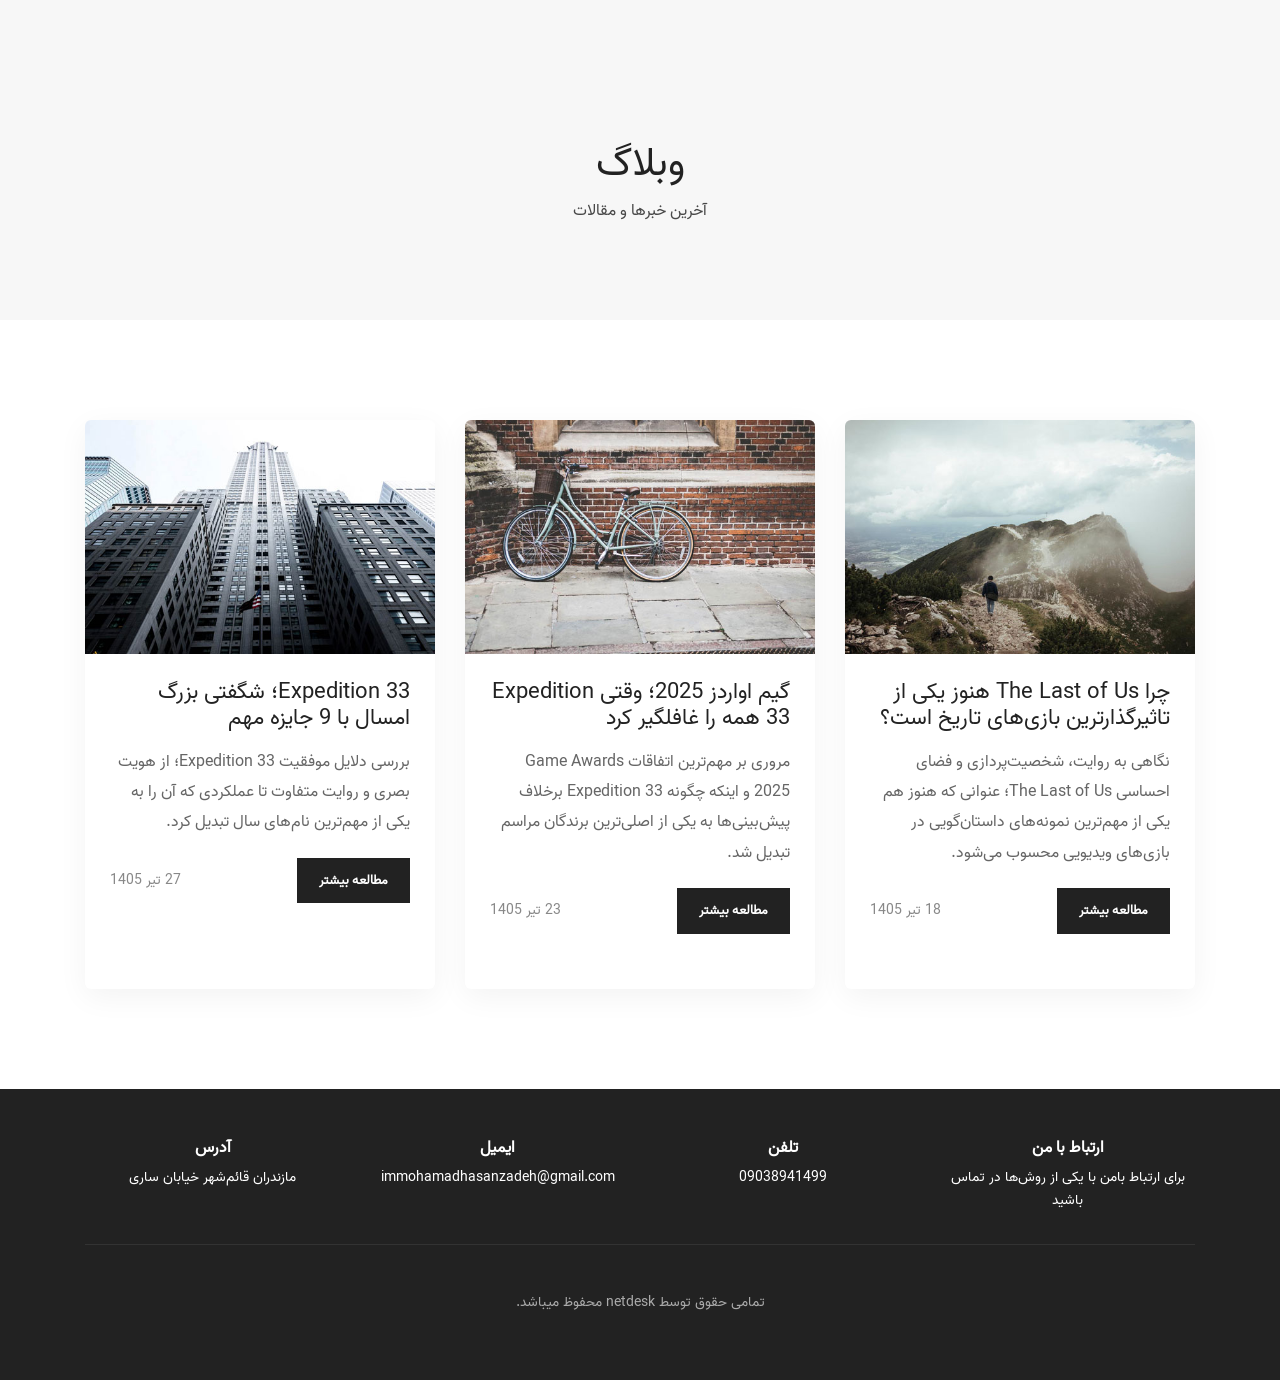
==== blogs-page.html @ 4d90cd68 "Add files via upload" ====
<!DOCTYPE html>
<html lang="fa" dir="rtl">

<head>
    <meta charset="utf-8">
    <meta http-equiv="x-ua-compatible" content="ie=edge">
    <meta name="viewport" content="width=device-width, initial-scale=1">
    <meta name="keywords" content="NetDesk, Blog, Articles">
    <meta name="description" content="آرشیو مقالات وبلاگ">
    <meta name="author" content="NetDesk">
    <title>NetDesk | وبلاگ</title>

    <link rel="icon" href="images/favicon.ico">
    <link rel="stylesheet" href="css/font-awesome.min.css">
    <link rel="stylesheet" href="css/bootstrap.css">
    <link rel="stylesheet" href="css/owl.carousel.min.css">
    <link rel="stylesheet" href="css/owl.theme.default.min.css">
    <link rel="stylesheet" href="css/magnific-popup.css">
    <link rel="stylesheet" href="css/style.css">

    <style>
        .page-banner {
            padding: 140px 0 80px;
            background: #f7f7f7;
            text-align: center;
        }

        .page-banner h1 {
            margin-bottom: 10px;
        }

        .blog-list-section {
            padding: 100px 0;
        }

        .blog-card {
            margin-bottom: 30px;
            background: #fff;
            border-radius: 6px;
            overflow: hidden;
            box-shadow: 0 8px 30px rgba(0, 0, 0, 0.05);
            height: 100%;
        }

        .blog-card img {
            width: 100%;
            display: block;
        }

        .blog-card-content {
            padding: 25px;
        }

        .blog-card-content h3 {
            font-size: 22px;
            margin-bottom: 15px;
        }

        .blog-card-content p {
            color: #666;
            line-height: 1.9;
            margin-bottom: 20px;
        }

        .blog-card-meta {
            display: flex;
            justify-content: space-between;
            align-items: center;
            flex-wrap: wrap;
            gap: 10px;
        }

        .blog-card-meta span {
            color: #888;
            font-size: 14px;
        }

        .pagination-wrap {
            margin-top: 20px;
            text-align: center;
        }

        .pagination-wrap a {
            display: inline-block;
            width: 42px;
            height: 42px;
            line-height: 42px;
            text-align: center;
            background: #f3f3f3;
            color: #222;
            border-radius: 4px;
            margin: 0 4px;
        }

        .pagination-wrap a.active {
            color: #fff;
        }
    </style>
</head>

<body>
    <div class="page-banner">
        <div class="container">
            <h1>وبلاگ</h1>
            <p>آخرین خبرها و مقالات</p>
        </div>
    </div>

<section class="blog-list-section">
    <div class="container">
        <div class="row">

            <div class="col-lg-4 col-md-6 d-flex">
                <div class="blog-card w-100">
                    <img src="images/blog/img-1.jpg" alt="The Last of Us">
                    <div class="blog-card-content">
                        <h3>چرا The Last of Us هنوز یکی از تاثیرگذارترین بازی‌های تاریخ است؟</h3>
                        <p>
                            نگاهی به روایت، شخصیت‌پردازی و فضای احساسی The Last of Us؛ عنوانی که
                            هنوز هم یکی از مهم‌ترین نمونه‌های داستان‌گویی در بازی‌های ویدیویی محسوب می‌شود.
                        </p>
                        <div class="blog-card-meta">
                            <a class="main-btn" href="single-blog-the-last-of-us.html">مطالعه بیشتر</a>
                            <span>18 تیر 1405</span>
                        </div>
                    </div>
                </div>
            </div>

            <div class="col-lg-4 col-md-6 d-flex">
                <div class="blog-card w-100">
                    <img src="images/blog/img-2.jpg" alt="Game Awards 2025">
                    <div class="blog-card-content">
                        <h3>گیم اواردز 2025؛ وقتی Expedition 33 همه را غافلگیر کرد</h3>
                        <p>
                            مروری بر مهم‌ترین اتفاقات Game Awards 2025 و اینکه چگونه Expedition 33
                            برخلاف پیش‌بینی‌ها به یکی از اصلی‌ترین برندگان مراسم تبدیل شد.
                        </p>
                        <div class="blog-card-meta">
                            <a class="main-btn" href="single-blog-game-awards-2025.html">مطالعه بیشتر</a>
                            <span>23 تیر 1405</span>
                        </div>
                    </div>
                </div>
            </div>

            <div class="col-lg-4 col-md-6 d-flex">
                <div class="blog-card w-100">
                    <img src="images/blog/img-3.jpg" alt="Expedition 33">
                    <div class="blog-card-content">
                        <h3>Expedition 33؛ شگفتی بزرگ امسال با 9 جایزه مهم</h3>
                        <p>
                            بررسی دلایل موفقیت Expedition 33؛ از هویت بصری و روایت متفاوت تا عملکردی
                            که آن را به یکی از مهم‌ترین نام‌های سال تبدیل کرد.
                        </p>
                        <div class="blog-card-meta">
                            <a class="main-btn" href="single-blog-expedition-33.html">مطالعه بیشتر</a>
                            <span>27 تیر 1405</span>
                        </div>
                    </div>
                </div>
            </div>

        </div>
    </div>
</section>


<!--Footer Start-->
        <footer class="pt-50 pb-50">
            <div class="container">
                <div class="row text-center">
                    <div class="col-md-3 col-sm-6">
                        <!--Contant Item-->
                        <div class="contact-info">
                            <h5>ارتباط با من</h5>
                            <p>برای ارتباط بامن با یکی از روش‌ها در تماس باشید</p>
                        </div>
                    </div>
                    <div class="col-md-3 col-sm-6">
                        <!--Contant Item-->
                        <div class="contact-info">
                            <h5>تلفن</h5>
                            <p>09038941499</p>
                        </div>
                    </div>
                    <div class="col-md-3 col-sm-6">
                        <!--Contant Item-->
                        <div class="contact-info">
                            <h5>ایمیل</h5>
                            <p>immohamadhasanzadeh@gmail.com</p>
                        </div>
                    </div>
                    <div class="col-md-3 col-sm-6">
                        <!--Contant Item-->
                        <div class="contact-info">
                            <h5>آدرس</h5>
                            <p>مازندران قائم‌شهر خیابان ساری</p>
                        </div>
                    </div>
                </div>
                <div class="row text-center">
                    <div class="col-md-12">
                        <hr>
                        <p class="copy pt-30">
                           تمامی حقوق توسط netdesk محفوظ میباشد.
                        </p>
                    </div>
                </div>
            </div>
        </footer>
        <!--Footer End-->

    <script src="js/jquery.min.js"></script>
    <script src="js/bootstrap.min.js"></script>
    <script src="js/owl.carousel.min.js"></script>
    <script src="js/jquery.magnific-popup.min.js"></script>
    <script src="js/jquery.stellar.js"></script>
    <script src="js/animated.headline.js"></script>
    <script src="js/isotope.pkgd.min.js"></script>
    <script src="js/scrollIt.min.js"></script>
    <script src="js/main.js"></script>
</body>

</html>
---- css/style.css ----
/*==================================
        Table of Content
        1. Body and Core Css
        2. Preloader
        3. Navbar
        4. Banner Section
        5. About Section
        6. Services Section
        7. Stats Section
        8. Portfolio Section
        9. Blogs Section
        10. Testimonial Section
        11. Contact Form Section
        12. Footer
        13. Blogs Page
        14. Single Blog Page
        15. Mobile Responsive
        16. background Video
==================================*/


/*============ 1. Body and Core Css ============*/
@font-face {
    font-family: "Vazir";
    src: url(../fonts/Vazir.ttf);
}
* {
    -webkit-box-sizing: border-box;
    box-sizing: border-box;
    padding: 0;
    margin: 0;
    text-decoration: none !important;
    list-style: none !important;
    outline: none !important;
}

h1,
h2,
h3,
h4,
h5,
h6 {
    color: #222;
}

img {
    width: 100%;
    height: auto;
}

a,
a:hover,
a:focus {
    color: inherit;
}

body {
    font-family: "Vazir";
    position: relative;
    font-size: 16px;
    line-height: 1.65;
    color: #484848;
    -webkit-font-smoothing: antialiased;
}

p {
    font-size: 16px;
    line-height: 1.65;
    font-family: "Vazir";
}

span {
    display: inline-block;
}


/*===========Margin And Paddings============*/

.mt-0 {
    margin-top: 0 !important;
}
.mt-5 {
    margin-top: 5px !important;
}
.mt-10 {
    margin-top: 10px !important;
}
.mt-15 {
    margin-top: 15px !important;
}
.mt-20 {
    margin-top: 20px !important;
}
.mt-25 {
    margin-top: 25px !important;
}
.mt-30 {
    margin-top: 30px !important;
}
.mt-35 {
    margin-top: 35px !important;
}
.mt-40 {
    margin-top: 40px !important;
}
.mt-45 {
    margin-top: 45px !important;
}
.mt-50 {
    margin-top: 50px !important;
}
.mt-55 {
    margin-top: 55px !important;
}
.mt-60 {
    margin-top: 60px !important;
}
.mt-62 {
    margin-top: 62px !important;
}
.mt-65 {
    margin-top: 65px !important;
}
.mt-70 {
    margin-top: 70px !important;
}
.mt-75 {
    margin-top: 75px !important;
}
.mt-80 {
    margin-top: 80px !important;
}
.mt-85 {
    margin-top: 85px !important;
}
.mt-90 {
    margin-top: 90px !important;
}
.mt-95 {
    margin-top: 95px !important;
}
.mt-100 {
    margin-top: 100px !important;
}
/* Custom Margin Bottom */
.mb-0 {
    margin-bottom: 0 !important;
}
.mb-5 {
    margin-bottom: 5px !important;
}
.mb-10 {
    margin-bottom: 10px !important;
}
.mb-15 {
    margin-bottom: 15px !important;
}
.mb-20 {
    margin-bottom: 20px !important;
}
.mb-25 {
    margin-bottom: 25px !important;
}
.mb-30 {
    margin-bottom: 30px !important;
}
.mb-35 {
    margin-bottom: 35px !important;
}
.mb-40 {
    margin-bottom: 40px !important;
}
.mb-45 {
    margin-bottom: 45px !important;
}
.mb-50 {
    margin-bottom: 50px !important;
}
.mb-55 {
    margin-bottom: 55px !important;
}
.mb-60 {
    margin-bottom: 60px !important;
}
.mb-62 {
    margin-bottom: 62px !important;
}
.mb-65 {
    margin-bottom: 65px !important;
}
.mb-70 {
    margin-bottom: 70px !important;
}
.mb-75 {
    margin-bottom: 75px !important;
}
.mb-80 {
    margin-bottom: 80px !important;
}
.mb-85 {
    margin-bottom: 85px !important;
}
.mb-90 {
    margin-bottom: 90px !important;
}
.mb-95 {
    margin-bottom: 95px !important;
}
.mb-100 {
    margin-bottom: 100px !important;
}
.m-0 {
    margin: 0px !important;
}
/* Custom Padding top */
.pt-0 {
    padding-top: 0 !important;
}
.pt-5 {
    padding-top: 5px !important;
}
.pt-10 {
    padding-top: 10px !important;
}
.pt-15 {
    padding-top: 15px !important;
}
.pt-20 {
    padding-top: 20px !important;
}
.pt-25 {
    padding-top: 25px !important;
}
.pt-30 {
    padding-top: 30px !important;
}
.pt-35 {
    padding-top: 35px !important;
}
.pt-40 {
    padding-top: 40px !important;
}
.pt-45 {
    padding-top: 45px !important;
}
.pt-50 {
    padding-top: 50px !important;
}
.pt-55 {
    padding-top: 55px !important;
}
.pt-60 {
    padding-top: 60px !important;
}
.pt-65 {
    padding-top: 65px !important;
}
.pt-70 {
    padding-top: 70px !important;
}
.pt-75 {
    padding-top: 75px !important;
}
.pt-80 {
    padding-top: 80px !important;
}
.pt-85 {
    padding-top: 85px !important;
}
.pt-90 {
    padding-top: 90px !important;
}
.pt-95 {
    padding-top: 95px !important;
}
.pt-100 {
    padding-top: 100px !important;
}
/* Custom Padding top */
.pb-0 {
    padding-bottom: 0 !important;
}
.pb-5 {
    padding-bottom: 5px !important;
}
.pb-10 {
    padding-bottom: 10px !important;
}
.pb-15 {
    padding-bottom: 15px !important;
}
.pb-20 {
    padding-bottom: 20px !important;
}
.pb-25 {
    padding-bottom: 25px !important;
}
.pb-30 {
    padding-bottom: 30px !important;
}
.pb-35 {
    padding-bottom: 35px !important;
}
.pb-40 {
    padding-bottom: 40px !important;
}
.pb-45 {
    padding-bottom: 45px !important;
}
.pb-50 {
    padding-bottom: 50px !important;
}
.pb-55 {
    padding-bottom: 55px !important;
}
.pb-60 {
    padding-bottom: 60px !important;
}
.pb-65 {
    padding-bottom: 65px !important;
}
.pb-70 {
    padding-bottom: 70px !important;
}
.pb-75 {
    padding-bottom: 75px !important;
}
.pb-80 {
    padding-bottom: 80px !important;
}
.pb-85 {
    padding-bottom: 85px !important;
}
.pb-90 {
    padding-bottom: 90px !important;
}
.pb-95 {
    padding-bottom: 95px !important;
}
.pb-100 {
    padding-bottom: 100px !important;
}
.p-0 {
    padding: 0 !important;
}


/*===========Helpers Css============*/

.heading {
    margin-bottom: 50px;
}

.heading h6 {
    font-size: 16px;
    font-weight: 500;
    margin-bottom: 10px;
    text-transform: uppercase;
}

.heading h2 {
    font-size: 32px;
    font-weight: 600;
    text-transform: uppercase;
}

.owl-theme .owl-dot span {
    width: 20px !important;
}

.bg-gray {
    background-color: #f2f2f2;
}

.main-btn {
    display: inline-block;
    background-color: #222;
    padding: 10px 20px;
    border: 2px solid #222;
    color: #fff;
    text-transform: uppercase;
    -webkit-transition: .2s background-color ease;
    -o-transition: .2s background-color ease;
    transition: .2s background-color ease;
    font-size: 13px;
    font-weight: 600;
    cursor: pointer;
}

.main-btn:hover {
    color: #222;
    background-color: transparent;
}

.bread-crumb a {
    color: #fff;
    display: inline-block;
    margin: 0 10px;
    position: relative;
    font-size: 14px;
    text-transform: uppercase;
}

.bread-crumb a:before {
    content: "/";
    position: absolute;
    left: -15px;
}

.bread-crumb a:last-child:before {
    display: none;
}

blockquote {
    font-size: 15px;
    color: #222;
    border-right: 4px solid #222;
    padding-right: 20px;
    margin: 40px 0;
    font-weight: 500;
}


/*============ 2. Preloader  ============*/

.preloader {
    position: fixed;
    background-color: #fff;
    z-index: 9999;
    height: 100%;
    width: 100%;
    -webkit-transition: .1s all ease;
    -o-transition: .1s all ease;
    transition: .1s all ease;
    -webkit-transition-delay: .5s;
    -o-transition-delay: .5s;
    transition-delay: .5s;
}

.preloader.loaded {
    opacity: 0;
    visibility: hidden;
}

.preloader:before,
.preloader:after {
    content: "";
    position: absolute;
    height: 50%;
    width: 100%;
    background-color: #222;
    -webkit-transition: .5s all ease;
    -o-transition: .5s all ease;
    transition: .5s all ease;
}

.preloader:before {
    top: 0;
    left: 0;
}

.preloader:after {
    bottom: 0;
    left: 0;
}

.preloader.loaded:before,
.preloader.loaded:after {
    height: 0%;
}

.preloader .loader {
    width: 50px;
    height: 50px;
    -webkit-border-radius: 50%;
    border-radius: 50%;
    position: fixed;
    top: 50%;
    left: 50%;
    -webkit-transform: translate(-50%, -50%);
    -ms-transform: translate(-50%, -50%);
    transform: translate(-50%, -50%);
    z-index: 1;
    background-color: #fff;
    -webkit-transition: .2s all ease;
    -o-transition: .2s all ease;
    transition: .2s all ease;
    -webkit-animation: 1s infinite ease-in-out;
    animation: 1s infinite ease-in-out;
}

.preloader .loader:before,
.preloader .loader:after {
    -webkit-animation: .8s infinite ease-in-out;
    animation: .8s infinite ease-in-out;
    width: 100%;
    height: 100%;
    -webkit-border-radius: 50%;
    border-radius: 50%;
    position: absolute;
    top: 0;
    left: 0;
}

.preloader .loader:before {
    content: '';
    border: 10px solid #222;
    top: -10px;
    left: -10px;
    -webkit-box-sizing: content-box;
    box-sizing: content-box;
    -webkit-animation-name: anim-loader;
    animation-name: anim-loader;
}

.preloader.loaded .loader {
    opacity: 0;
}

@-webkit-keyframes anim-loader {
    0% {
        -webkit-transform: scale(0);
        transform: scale(0);
    }
    100% {
        -webkit-transform: scale(1);
        transform: scale(1);
    }
}

@keyframes anim-loader {
    0% {
        -webkit-transform: scale(0);
        transform: scale(0);
    }
    100% {
        -webkit-transform: scale(1);
        transform: scale(1);
    }
}


/*============ 3. Navbar ============*/

nav.navbar {
    position: absolute;
    width: 100%;
    top: 0;
    z-index: 999;
    padding-top: 30px;
    padding-bottom: 20px;
    -webkit-transition: all .5s ease;
    -o-transition: all .5s ease;
    transition: all .5s ease;
}

nav.navbar .logo {
    font-size: 22px;
    font-weight: 800;
    text-transform: uppercase;
    letter-spacing: 1px;
    color: #d76d6d;
    font-family: "Vazir";
}

nav.navbar .navbar-toggler {
    border: 0;
}

nav.navbar .navbar-toggler .navbar-toggler-icon {
    background-image: url("data:image/svg+xml;charset=utf8,%3Csvg viewBox='0 0 32 32' xmlns='http://www.w3.org/2000/svg'%3E%3Cpath stroke='rgba(255,255,255, 1)' stroke-width='2' stroke-linecap='round' stroke-miterlimit='10' d='M4 8h24M4 16h24M4 24h24'/%3E%3C/svg%3E");
}

nav.navbar .nav-item {
    font-size: 13px;
    font-weight: 400;
    padding-right: 13px;
    padding-left: 13px;
    color: #ffffff;
    text-transform: uppercase;
}

nav.navbar .nav-item:first-child {
    padding-left: 0;
}

nav.navbar .nav-item:last-child {
    padding-right: 0;
}

nav.navbar .nav-item .nav-link {
    color: #ffffff;
    position: relative;
    text-decoration: none;
    padding: 0;
}

nav.navbar .nav-item .nav-link:before {
    content: "";
    position: absolute;
    width: 100%;
    height: 2px;
    bottom: 0;
    left: 0;
    background-color: #ff7979;
    visibility: hidden;
    -webkit-transform: scaleX(0);
    -ms-transform: scaleX(0);
    transform: scaleX(0);
    -webkit-transition: all 0.3s ease-in-out 0s;
    -o-transition: all 0.3s ease-in-out 0s;
    transition: all 0.3s ease-in-out 0s;
}

nav.navbar .nav-item .nav-link.active:before {
    visibility: visible;
    -webkit-transform: scaleX(1);
    -ms-transform: scaleX(1);
    transform: scaleX(1);
}

nav.navbar .nav-item .nav-link.last-active:before {
    visibility: visible;
    -webkit-transform: scaleX(1);
    -ms-transform: scaleX(1);
    transform: scaleX(1);
}

nav.fixed-top {
    position: fixed;
    padding-top: 13px;
    padding-bottom: 13px;
    background-color: #fff;
    -webkit-box-shadow: 0px 0px 18px 1px rgba(0, 0, 0, 0.1);
    box-shadow: 0px 0px 18px 1px rgba(0, 0, 0, 0.1);
}

nav.fixed-top .logo {
    color: #000;
}

nav.fixed-top .logo:focus,
nav.fixed-top .logo:hover {
    color: #000;
}

nav.fixed-top .navbar-toggler .navbar-toggler-icon {
    background-image: url("data:image/svg+xml;charset=utf8,%3Csvg viewBox='0 0 32 32' xmlns='http://www.w3.org/2000/svg'%3E%3Cpath stroke='rgba(0,0,0, 1)' stroke-width='2' stroke-linecap='round' stroke-miterlimit='10' d='M4 8h24M4 16h24M4 24h24'/%3E%3C/svg%3E");
}

nav.fixed-top .nav-item {
    color: #000;
}

nav.fixed-top .nav-item .nav-link {
    color: #000 !important;
}

nav.fixed-top .nav-item .nav-link:before {
    background-color: #000;
}


/*============ 4. Banner Section============*/

.banner {
    width: 100%;
    -webkit-background-size: cover;
    background-size: cover;
    background-repeat: no-repeat;
    position: relative;
    overflow: hidden;
}

.banner:after {
    content: " ";
    position: absolute;
    top: 0;
    bottom: 0;
    left: 0;
    right: 0;
    background-color: #000;
    z-index: 2;
    opacity: .5;
}

.banner .banner-caption {
    top: 50%;
    position: absolute;
    color: #fff;
    z-index: 11;
    width: 100%;
    -webkit-transform: translateY(-50%);
    -ms-transform: translateY(-50%);
    transform: translateY(-50%);
}

.banner .banner-caption h1 {
    font-size: 88px;
    font-weight: 900;
    color: #fff;
}

.banner .banner-caption p {
    font-size: 24px;
    font-family: "Vazir";
    color: #eee;
}

.cd-headline {
    font-size: 3rem;
    line-height: 1.2;
}

.cd-words-wrapper {
    display: inline-block;
    position: relative;
    text-align: left;
}

.cd-words-wrapper b {
    display: inline-block;
    position: absolute;
    white-space: nowrap;
    left: 0;
    top: 0;
}

.cd-words-wrapper b.is-visible {
    position: relative;
}

.no-js .cd-words-wrapper b {
    opacity: 0;
}

.no-js .cd-words-wrapper b.is-visible {
    opacity: 1;
}


/* xclip */

.cd-headline.clip span {
    display: inline-block;
    padding: .2em 0;
}

.cd-headline.clip .cd-words-wrapper {
    overflow: hidden;
    vertical-align: top;
}

.cd-headline.clip .cd-words-wrapper::after {
    /* line */
    content: '';
    position: absolute;
    top: 10%;
    right: 0;
    width: 2px;
    height: 70%;
    background-color: #aebcb9;
}

.cd-headline.clip b {
    opacity: 0;
}

.cd-headline b.is-visible {
    opacity: 1;
    font-weight: 700;
}

.arrow {
    position: absolute;
    bottom: 10vh;
    width: 100vw;
    z-index: 11;
    padding-left: 75px;
}

.arrow a {
    color: #b9b9b9;
}

.bounce {
    -webkit-animation: bounce 2s infinite;
    animation: bounce 2s infinite;
}

@-webkit-keyframes bounce {
    0%,
    20%,
    50%,
    80%,
    100% {
        -webkit-transform: translateY(0);
        transform: translateY(0);
    }
    40% {
        -webkit-transform: translateY(-30px);
        transform: translateY(-30px);
    }
    60% {
        -webkit-transform: translateY(-15px);
        transform: translateY(-15px);
    }
}

@keyframes bounce {
    0%,
    20%,
    50%,
    80%,
    100% {
        -webkit-transform: translateY(0);
        transform: translateY(0);
    }
    40% {
        -webkit-transform: translateY(-30px);
        transform: translateY(-30px);
    }
    60% {
        -webkit-transform: translateY(-15px);
        transform: translateY(-15px);
    }
}


/*===Slider Page===*/
.banner .banner-slider {
    position: absolute;
    left: 0;
    top: 0;
    width: 100%;
    z-index: -1;
}


/*===Creative Page===*/
#home-svg {
    height: 150px;
    width: 100vw;
    position: absolute;
    bottom: 0px;
    left: 0;
    z-index: 3;
}

#home-svg .p-curve {
    fill: #bbbbbb;
}

/*===Center Banner Captions===*/

.banner-centered .banner-caption {
    text-align: center;
}

.banner-centered .arrow {
    padding-left: 0;
    text-align: center;
}

/*===Index Particles===*/

.banner #particles-js {
  position: absolute;
  top: 0;
  left: 0;
  height: 100vh;
  width: 100%;
  z-index: 15;
}


/*============ 5. About Section ============*/

section.about .about-img {
    position: relative;
}

section.about .about-img:before {
    content: "";
    background-color: #f2f2f2;
    width: 100%;
    height: 100%;
    position: absolute;
    bottom: -10%;
    right: -10%;
    z-index: 0;
}

section.about .about-img img {
    position: relative;
    width: 100%;
    z-index: 1;
    -webkit-box-shadow: 0 0 85px 0 rgba(0, 0, 0, 0.14);
    box-shadow: 0 0 85px 0 rgba(0, 0, 0, 0.14);
}

section.about .about-content .about-heading {
    margin-bottom: 20px;
}

section.about .about-content .about-heading h2 {
    font-size: 32px;
    font-weight: 600;
    text-transform: uppercase;
}

section.about .about-content .about-heading span {
    font-family: "Vazir";
    color: #222;
    font-size: 19px;
}

section.about .about-content p {
    line-height: 28px;
}

section.about .about-content .social-icons {
    margin-top: 30px;
}

section.about .about-content .social-icons a {
    display: inline-block;
    font-size: 15px;
    line-height: 26px;
    text-align: center;
    margin-right: 10px;
    background-color: #222;
    -webkit-border-radius: 50%;
    border-radius: 50%;
    border: 2px solid #222;
    width: 30px;
    height: 30px;
    -webkit-transition: .2s all ease;
    -o-transition: .2s all ease;
    transition: .2s all ease;
}

section.about .about-content .social-icons a .fa {
    color: #fff;
    -webkit-transition: .2s all ease;
    -o-transition: .2s all ease;
    transition: .2s all ease;
}

section.about .about-content .social-icons a:hover {
    border: 2px solid #222;
    background: transparent;
    line-height: 26px;
}

section.about .about-content .social-icons a:hover .fa {
    color: #222;
}

section.about .about-content .about-button {
    margin-top: 40px;
}


/*============ 6. Services Section ============*/

section.services .service-item {
    text-align: center;
    margin-bottom: 50px;
}

section.services .service-item .icon {
    color: #222;
    display: inline-block;
    margin-bottom: 20px;
    width: 80px;
    height: 80px;
    line-height: 78px;
    font-size: 30px;
    border: 1px solid #acacac;
    -webkit-border-radius: 50%;
    border-radius: 50%;
    -webkit-transition: .5s all ease;
    -o-transition: .5s all ease;
    transition: .5s all ease;
}

section.services .service-item h4 {
    font-size: 18px;
    font-weight: 700;
    margin-bottom: 16px;
    text-transform: uppercase;
}

section.services .service-item:hover .icon {
    -webkit-box-shadow: 0 5px 30px #ff7979;
    box-shadow: 0 5px 30px #ff7171;
    border-color: #ff7171;
}


/*============ 7. Stats Section ============*/

.stats {
    -webkit-background-size: cover;
    background-size: cover;
    background-repeat: no-repeat;
    background-position: center;
    background-attachment: fixed;
    position: relative;
    overflow: hidden;
}

.stats:after {
    content: " ";
    position: absolute;
    top: 0;
    bottom: 0;
    left: 0;
    right: 0;
    background-color: #000;
    z-index: 2;
    opacity: .60;
}

.stats .single-stat {
    text-align: center;
    color: #fff;
    z-index: 10;
    position: relative;
}

.stats .single-stat .stat-icon .fa {
    font-size: 30px;
    padding-bottom: 10px;
    margin-bottom: 10px;
    border-bottom: 3px solid #fff;
}

.stats .single-stat h2 {
    color: #fff;
    font-weight: 800;
}

.stats .single-stat p {
    font-weight: 600;
    margin-bottom: 30px;
}


/*============ 8. Portfolio Section ============*/

section.portfolio .portfolio-filter {
    margin-bottom: 40px;
}

section.portfolio .portfolio-filter ul li {
    display: inline-block;
    font-size: 14px;
    margin-right: 20px;
    color: #222;
    position: relative;
    font-family: "Vazir";
    cursor: pointer;
    text-transform: uppercase;
}

section.portfolio .portfolio-filter ul li:last-child {
    margin-right: 0;
}

section.portfolio .portfolio-filter ul li:last-child:before {
    visibility: hidden;
}

section.portfolio .portfolio-filter ul li:before {
    content: "/";
    position: absolute;
    right: -15px;
    font-weight: 400;
}

section.portfolio .portfolio-filter ul li.sel-item {
    font-weight: 600;
}

section.portfolio .portfolio-items .item {
    margin-bottom: 30px;
}

section.portfolio .portfolio-items .item .item-content {
    position: relative;
    overflow: hidden;
}

section.portfolio .portfolio-items .item .item-content:before {
    content: "";
    position: absolute;
    top: 10px;
    right: 10px;
    bottom: 10px;
    left: 10px;
    background-color: rgba(255, 255, 255, 0.9);
    opacity: 0;
    -webkit-transform: scale(0.8);
    -ms-transform: scale(0.8);
    transform: scale(0.8);
    -webkit-transition: .5s all ease;
    -o-transition: .5s all ease;
    transition: .5s all ease;
}

section.portfolio .portfolio-items .item .item-content:hover:before {
    -webkit-transform: scale(1);
    -ms-transform: scale(1);
    transform: scale(1);
    opacity: 1;
}

section.portfolio .portfolio-items .item .item-content .item-overlay {
    position: absolute;
    width: 100%;
    top: 50%;
    -webkit-transform: translateY(-50%);
    -ms-transform: translateY(-50%);
    transform: translateY(-50%);
    text-align: center;
}

section.portfolio .portfolio-items .item .item-content .item-overlay h6 {
    text-transform: uppercase;
    -webkit-transform: translateY(-10px);
    -ms-transform: translateY(-10px);
    transform: translateY(-10px);
    opacity: 0;
    -webkit-transition: .5s all ease;
    -o-transition: .5s all ease;
    transition: .5s all ease;
    font-size: 14px;
    font-weight: 800;
    letter-spacing: 1px;
}

section.portfolio .portfolio-items .item .item-content .item-overlay .icons .icon {
    -webkit-transform: translateY(10px);
    -ms-transform: translateY(10px);
    transform: translateY(10px);
    -webkit-transition: .5s all ease;
    -o-transition: .5s all ease;
    transition: .5s all ease;
    opacity: 0;
}

section.portfolio .portfolio-items .item .item-content .item-overlay .icons .icon a {
    display: inline-block;
    -webkit-transition: .5s all ease;
    -o-transition: .5s all ease;
    transition: .5s all ease;
    height: 40px;
    width: 40px;
    margin-top: 30px;
    background-color: #fff;
    font-size: 22px;
    line-height: 40px;
    color: #222;
    -webkit-border-radius: 20%;
    border-radius: 20%;
    -webkit-box-shadow: 0 0 10px rgba(0, 0, 0, 0.45);
    box-shadow: 0 0 10px rgba(0, 0, 0, 0.45);
}

section.portfolio .portfolio-items .item .item-content:hover .item-overlay h6,
section.portfolio .portfolio-items .item .item-content:hover .item-overlay .icons .icon {
    -webkit-transform: translateY(0);
    -ms-transform: translateY(0);
    transform: translateY(0);
    opacity: 1;
}


/*============ 9. Blogs Section ============*/

.blogs .owl-carousel .owl-stage-outer {
    padding: 15px 0;
}

.blogs .blog-item {
    -webkit-box-shadow: 0px 0px 30px -4px rgba(0, 0, 0, 0.1);
    box-shadow: 0px 0px 30px -4px rgba(0, 0, 0, 0.1);
}

.blogs .blog-item .blog-img {
    position: relative;
    overflow: hidden;
}

.blogs .blog-item .blog-img img {
    display: block;
    width: 100%;
    -webkit-transition: all .5s;
    -o-transition: all .5s;
    transition: all .5s;
}

.blogs .blog-item .blog-img img:hover {
    -webkit-transform: scale(1.15);
    -ms-transform: scale(1.15);
    transform: scale(1.15);
}

.blogs .blog-item .blog-content {
    padding: 30px 15px 15px;
    background: #fff;
}

.blogs .blog-item .blog-content h3 {
    font-size: 20px;
    font-weight: 600;
    color: #222;
    margin-bottom: 15px;
}

.blogs .blog-item .blog-content p {
    padding-bottom: 20px;
    border-bottom: 1px solid #f7f7f7;
    margin-bottom: 0;
}

.blogs .blog-item .blog-content .blog-meta {
    padding-top: 15px;
}

.blogs .blog-item .blog-content .blog-meta span {
    font-size: 13px;
    color: #748182;
}

.blogs .blog-item .blog-content .blog-meta .more {
    color: #222;
    border-bottom: 1px solid #aaa;
    font-weight: 600;
}

.blogs .blog-item .blog-content .blog-meta .date {
    float: left;
}

.blog-list .blog-item {
    margin-bottom: 50px;
}


/*============ 10. Testimonial Section ============*/

.testimonials {
    -webkit-background-size: cover;
    background-size: cover;
    background-repeat: no-repeat;
    background-position: center;
    background-attachment: fixed;
    position: relative;
    overflow: hidden;
}

.testimonials:after {
    content: " ";
    position: absolute;
    top: 0;
    bottom: 0;
    left: 0;
    right: 0;
    background-color: #000;
    z-index: 2;
    opacity: .60;
}

.testimonials .container {
    position: relative;
    z-index: 10;
}

.testimonials .testimonial-item .author-img {
    width: 120px;
    height: 120px;
    -webkit-border-radius: 50%;
    border-radius: 50%;
    overflow: hidden;
    margin: 0 auto 15px;
}

.testimonials .testimonial-item p {
    word-spacing: 2px;
    color: #fff;
}

.testimonials .testimonial-item h5 {
    font-size: 24px;
    font-weight: 600;
    margin: 20px 0 5px;
    color: #fff;
}

.testimonials .testimonial-item span {
    font-size: 14px;
    font-weight: 600;
    color: #fff;
    margin-bottom: 20px;
    display: block;
}


/*============ 11. Contact Section ============*/

.contact .single-info {
    position: relative;
    padding: 30px;
    margin-bottom: 15px;
    background-color: #f5f5f5;
    -webkit-box-shadow: 0 0 20px rgba(0, 0, 0, 0.2);
    box-shadow: 0 0 20px rgba(0, 0, 0, 0.2);
}

.contact .single-info .info-icon {
    position: absolute;
    top: 25px;
    left: 30px;
    width: 50px;
    height: 50px;
    font-size: 18px;
    color: #fff;
    background-color: #222;
    text-align: center;
    line-height: 50px;
    -webkit-border-radius: 50%;
    border-radius: 50%;
}

.contact .single-info .info-content {
    padding-left: 70px;
}

.contact .single-info .info-content h5 {
    margin-bottom: 5px;
    text-transform: capitalize;
    font-size: 14px;
    font-weight: 700;
    line-height: 1.2;
}

.contact .single-info .info-content p {
    margin-bottom: 0;
    font-size: 15px;
}

.contact #contact-form .form-group {
    margin-bottom: 24px;
}

.contact #contact-form .form-group .form-control {
    font-size: 14px;
    font-family: "Vazir";
    -webkit-box-shadow: none;
    box-shadow: none;
    -webkit-border-radius: 0;
    border-radius: 0;
    color: #222;
    border: 0;
    border-bottom: 2px solid #222;
    height: 3em;
    -webkit-transition: all .4s ease;
    -o-transition: all .4s ease;
    transition: all .4s ease;
}

.contact #contact-form .form-group textarea.form-control {
    height: auto;
    resize: none;
}

.contact #contact-form .form-group .con-error {
    border-color: red;
}

.contact #contact-form .form-control:hover,
.contact #contact-form .form-control:active,
.contact #contact-form .form-control:focus {
    -webkit-box-shadow: none;
    -moz-webkit-box-shadow: none;
    box-shadow: none;
    border-color: #222;
}


/*============ 12. Footer  ============*/

footer {
    background: #222;
}

footer .contact-info h5 {
    color: #fff;
    font-size: 16px;
    font-weight: 700;
}

footer .contact-info p {
    color: #fff;
    font-size: 14px;
}

footer hr {
    border-color: #333;
}

footer .copy {
    font-size: 14px;
    color: #aaa;
}


/*============ 13. Blogs Page ============*/

section.banner-blog {
    height: 50vh;
    background-color: #222;
    position: relative;
    overflow: hidden;
}

section.banner-blog #particles-js {
    width: 100%;
    height: 100%;
}

section.banner-blog .banner-caption {
    position: absolute;
    top: 50%;
    -webkit-transform: translateY(-50%);
    -ms-transform: translateY(-50%);
    transform: translateY(-50%);
    width: 100%;
    text-align: center;
}

section.banner-blog .banner-caption h1 {
    color: #fff;
    font-size: 48px;
    font-weight: 700;
    text-transform: uppercase;
}


/*============ 14. Single Blog Page ============*/

.blog-detail .blog-heading {
    margin-bottom: 30px;
}

.blog-detail .blog-heading h2 {
    font-size: 32px;
    font-weight: 700;
    margin: 25px 0 10px 0;
}

.blog-detail .blog-heading .blog-meta span {
    font-size: 14px;
}

.blog-detail .blog-content {
    margin-bottom: 90px;
}

.blog-detail .blog-content p {
    line-height: 28px;
}

.blog-detail .comment-title {
    font-size: 24px;
    font-weight: bold;
    margin-bottom: 20px;
}

.blog-detail ul.post-comment {
    float: left;
}

.blog-detail ul.post-comment li {
    width: 100%;
    float: left;
    border-bottom: 1px solid #efefef;
    padding: 15px 0;
    list-style: none;
}

.blog-detail ul.post-comment li img {
    width: 15%;
    float: left;
}

.blog-detail ul.post-comment li .comment-info {
    float: left;
    width: 85%;
    padding-left: 15px;
    margin-top: 10px;
}

.blog-detail ul.post-comment li .comment-info h3 {
    float: left;
    font-size: 16px;
    font-weight: 700;
    margin-bottom: 0;
}

.blog-detail ul.post-comment li .comment-info a {
    float: right;
    font-size: 13px;
    font-weight: 800;
    color: #222;
}

.blog-detail ul.post-comment li .comment-info span {
    float: left;
    width: 100%;
    font-size: 13px;
}

.blog-detail ul.post-comment li .comment-info p {
    font-size: 14px;
    line-height: 1.2;
    float: left;
    margin-top: 6px;
}

.blog-detail .contact-form {
    padding-top: 60px;
    clear: both;
}

.blog-detail .contact-form .form-inpt {
    width: 100%;
    height: 45px;
    border: 0;
    color: #222;
    border-bottom: 2px solid #222;
    font-size: 14px;
    padding-left: 10px;
    padding-bottom: 15px;
    margin-bottom: 15px;
}

.blog-detail .contact-form textarea {
    width: 100%;
    border: 0;
    font-size: 14px;
    border-bottom: 2px solid #222;
    padding: 20px 0 0 10px;
    margin-bottom: 15px;
    height: 150px;
}


/*============ 15. Mobile Responsive  ============*/

@media screen and (max-width: 991px) {
    .navbar-collapse {
        text-align: center;
        background-color: rgba(34, 34, 34, 0.9);
    }
    .navbar-collapse .nav-item {
        padding: 0 !important;
    }
    .navbar-collapse .nav-item a {
        display: inline-block;
        margin-top: 10px;
        margin-bottom: 10px;
    }
    .fixed-top .navbar-collapse {
        background-color: transparent;
    }
    .banner .banner-caption h1 {
        font-size: 75px;
    }
    .banner .banner-caption p {
        font-size: 21px;
    }
    section.about .about-img:before {
        display: none;
    }
    section.about .about-content {
        margin-top: 50px;
    }
    section.banner-blog .banner-caption h1 {
        font-size: 40px;
    }
}

@media screen and (max-width: 767px) {
    .banner .banner-caption h1 {
        font-size: 46px;
    }
    .banner .banner-caption p {
        font-size: 17px;
    }
    .banner #home-svg {
        height: 80px;
    }
    section.banner-blog .banner-caption h1 {
        font-size: 32px;
    }
}
.owl-carousel .owl-item {
    float: right !important;
 }
 
 .owl-carousel{
    direction: ltr !important;
   }

   /*============ 1. 16. background Video ============*/

.video-hero {
    position: relative;
    height: 100vh;
    overflow: hidden;
    background: #000;
}

.video-hero .bg-video {
    position: absolute;
    top: 50%;
    left: 50%;
    min-width: 100%;
    min-height: 100%;
    transform: translate(-50%, -50%);
    object-fit: cover;
    z-index: 0;
}

.video-hero .video-overlay {
    background: linear-gradient(
        180deg,
        rgba(0,0,0,0.6) 0%,
        rgba(0,0,0,0.25) 50%,
        rgba(0,0,0,0.6) 100%
    );
}

.video-hero,
.banner-caption,
.video-hero svg {
    position: relative;
    z-index: 2;
}

.stats-bg-video {
    position: absolute;
    top: 50%;
    left: 50%;
    min-width: 100%;
    min-height: 100%;
    width: auto;
    height: auto;
    transform: translate(-50%, -50%);
    object-fit: cover;
    z-index: 0;
}
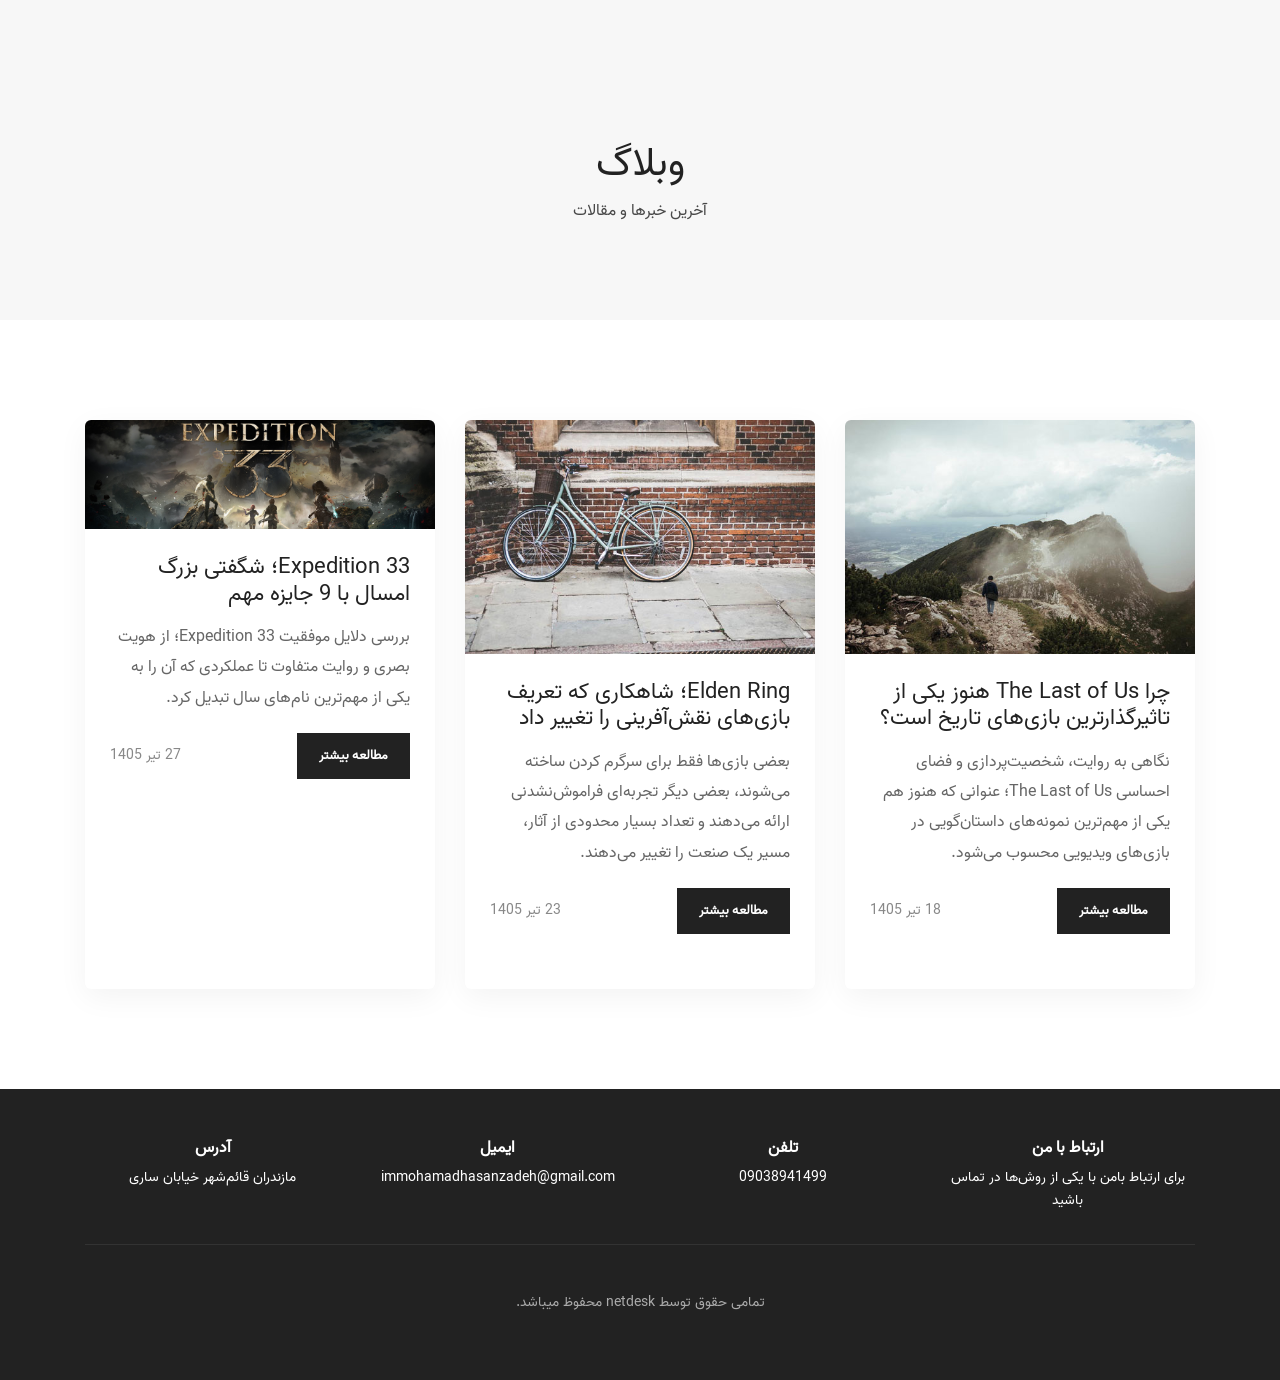
==== commit 8fe4e392: "Add files via upload" ====
--- a/blogs-page.html
+++ b/blogs-page.html
@@ -131,10 +131,10 @@
                 <div class="blog-card w-100">
                     <img src="images/blog/img-2.jpg" alt="Game Awards 2025">
                     <div class="blog-card-content">
-                        <h3>گیم اواردز 2025؛ وقتی Expedition 33 همه را غافلگیر کرد</h3>
+                        <h3>Elden Ring؛ شاهکاری که تعریف بازی‌های نقش‌آفرینی را تغییر داد</h3>
                         <p>
-                            مروری بر مهم‌ترین اتفاقات Game Awards 2025 و اینکه چگونه Expedition 33
-                            برخلاف پیش‌بینی‌ها به یکی از اصلی‌ترین برندگان مراسم تبدیل شد.
+						بعضی بازی‌ها فقط برای سرگرم کردن ساخته می‌شوند، بعضی دیگر تجربه‌ای فراموش‌نشدنی ارائه می‌دهند و تعداد بسیار محدودی از آثار، مسیر یک صنعت را تغییر می‌دهند.
+						
                         </p>
                         <div class="blog-card-meta">
                             <a class="main-btn" href="single-blog-game-awards-2025.html">مطالعه بیشتر</a>
